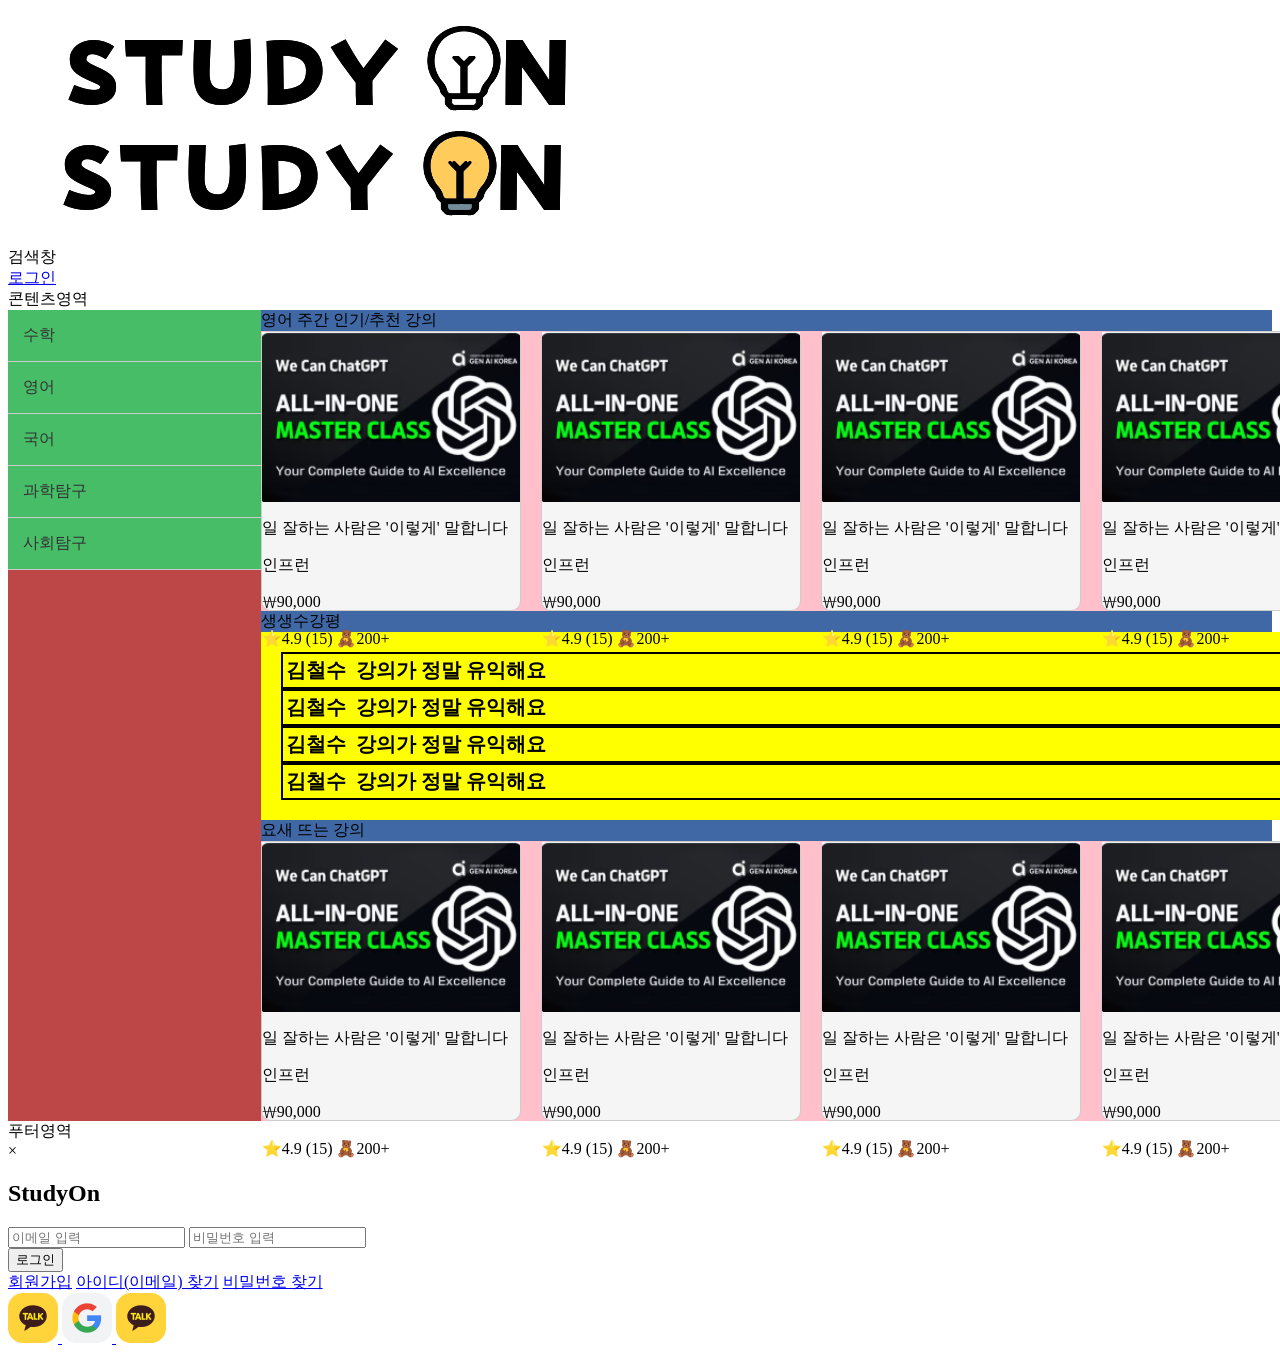
==== LectureRecommend.html @ 3291b0b1 "first" ====
<!DOCTYPE html>
<html lang="ko">
<head>
  <meta charset="UTF-8">
  <meta name="viewport" content="width=device-width, initial-scale=1.0">
  <title>기본 레이아웃 | Oneday OneClass</title>
  <link rel="stylesheet" href="MainTemplate.css">
  <link rel="stylesheet" href="LectureRecommend.css">
</head>
<body>
  <div id="wrap">
    <main id="container">
        <div class="center-box">
            <header id="header">
                <div class="header-container">
                    <div class="header-logo">
                        <img src="resources/logo.png" id="logo"alt="로고이미지">
                    </div>
                    <div class="header-search">검색창</div>
                    <div class="header-info">
                      <a href="#" id="loginModalBtn" class="modal">로그인</a>
                    </div>
                </div>
            </header>
            <div id="content">콘텐츠영역
                <div id="empty-box"></div>
                <div class="main-container">
                  <div class="sidebar-container">
                    <div class="nav">
                        <a href="#" class="nav-item">수학</a>
                        <a href="#" class="nav-item">영어</a>
                        <a href="#" class="nav-item">국어</a>
                        <a href="#" class="nav-item">과학탐구</a>
                        <a href="#" class="nav-item">사회탐구</a>
                  </div>
                </div>
                <div class="main-content-container">
                  <div class="recomment-lecture-title">
                    영어 주간 인기/추천 강의
                  </div>
                    <div class ="recent-lecture-container">
                      <div class="recent-lecture-item">
                        <img src="resources/sample1.png" alt="강의이미지">
                        <div class="lecture-info">
                          <p class="lecture-title">일 잘하는 사람은 '이렇게' 말합니다</p>
                          <p class="lecture-info-text">인프런</p>
                          <p class="lecture-info-text">₩90,000</p>
                          <p class="lecture-info-text">⭐4.9 (15) 🧸200+</p>          
                        </div>
                      </div>
                      <div class="recent-lecture-item">
                        <img src="resources/sample1.png" alt="강의이미지">
                        <div class="lecture-info">
                          <p class="lecture-title">일 잘하는 사람은 '이렇게' 말합니다</p>
                          <p class="lecture-info-text">인프런</p>
                          <p class="lecture-info-text">₩90,000</p>
                          <p class="lecture-info-text">⭐4.9 (15) 🧸200+</p>          
                        </div>
                      </div>
                      <div class="recent-lecture-item">
                        <img src="resources/sample1.png" alt="강의이미지">
                        <div class="lecture-info">
                          <p class="lecture-title">일 잘하는 사람은 '이렇게' 말합니다</p>
                          <p class="lecture-info-text">인프런</p>
                          <p class="lecture-info-text">₩90,000</p>
                          <p class="lecture-info-text">⭐4.9 (15) 🧸200+</p>          
                        </div>
                      </div>
                      <div class="recent-lecture-item">
                        <img src="resources/sample1.png" alt="강의이미지">
                        <div class="lecture-info">
                          <p class="lecture-title">일 잘하는 사람은 '이렇게' 말합니다</p>
                          <p class="lecture-info-text">인프런</p>
                          <p class="lecture-info-text">₩90,000</p>
                          <p class="lecture-info-text">⭐4.9 (15) 🧸200+</p>          
                        </div>
                      </div>
                  </div>
                <div class="recomment-lecture-title">
                    생생수강평
                </div>
                <div class="lecture-comment-box">
                  <div class="lecture-comment-box-item">
                    <div class="lecture-comment-username">김철수</div>
                    <div class="lecture-comment-comment">강의가 정말 유익해요</div>
                  </div>
                  <div class="lecture-comment-box-item">
                    <div class="lecture-comment-username">김철수</div>
                    <div class="lecture-comment-comment">강의가 정말 유익해요</div>
                  </div>
                  <div class="lecture-comment-box-item">
                    <div class="lecture-comment-username">김철수</div>
                    <div class="lecture-comment-comment">강의가 정말 유익해요</div>
                  </div>
                  <div class="lecture-comment-box-item">
                    <div class="lecture-comment-username">김철수</div>
                    <div class="lecture-comment-comment">강의가 정말 유익해요</div>
                  </div>
                </div>
                <div class="recomment-lecture-title">
                    요새 뜨는 강의
                </div>

                <div class ="recent-lecture-container">
                      <div class="recent-lecture-item">
                        <img src="resources/sample1.png" alt="강의이미지">
                        <div class="lecture-info">
                          <p class="lecture-title">일 잘하는 사람은 '이렇게' 말합니다</p>
                          <p class="lecture-info-text">인프런</p>
                          <p class="lecture-info-text">₩90,000</p>
                          <p class="lecture-info-text">⭐4.9 (15) 🧸200+</p>          
                        </div>
                      </div>
                      <div class="recent-lecture-item">
                        <img src="resources/sample1.png" alt="강의이미지">
                        <div class="lecture-info">
                          <p class="lecture-title">일 잘하는 사람은 '이렇게' 말합니다</p>
                          <p class="lecture-info-text">인프런</p>
                          <p class="lecture-info-text">₩90,000</p>
                          <p class="lecture-info-text">⭐4.9 (15) 🧸200+</p>          
                        </div>
                      </div>
                      <div class="recent-lecture-item">
                        <img src="resources/sample1.png" alt="강의이미지">
                        <div class="lecture-info">
                          <p class="lecture-title">일 잘하는 사람은 '이렇게' 말합니다</p>
                          <p class="lecture-info-text">인프런</p>
                          <p class="lecture-info-text">₩90,000</p>
                          <p class="lecture-info-text">⭐4.9 (15) 🧸200+</p>          
                        </div>
                      </div>
                      <div class="recent-lecture-item">
                        <img src="resources/sample1.png" alt="강의이미지">
                        <div class="lecture-info">
                          <p class="lecture-title">일 잘하는 사람은 '이렇게' 말합니다</p>
                          <p class="lecture-info-text">인프런</p>
                          <p class="lecture-info-text">₩90,000</p>
                          <p class="lecture-info-text">⭐4.9 (15) 🧸200+</p>          
                        </div>
                      </div>
                  </div>



              </div>
            </div>
            <footer id="footer">푸터영역</footer>
        </div>
        
    </main>
  </div>
  <div id="loginModalBg" class="modal-bg">
    <div class="modal-content">
      <span id="closeModal" class="close">&times;</span>
      <h2>StudyOn</h2>
      <input type="text" placeholder="이메일 입력">
      <input type="password" placeholder="비밀번호 입력">
      <div class="divider-line"></div>
      <button>로그인</button>
      <div class="resister-box">
        <a href="#">회원가입</a>
        <a href="#">아이디(이메일) 찾기</a>
        <a href="#">비밀번호 찾기</a>
      </div>
      <div class="divider-line"></div>
      <div class="social-login-box">
        <div class="social-icons">
          <a href="#">
              <img src="resources/kakao.png" alt="카카오 로그인">
          </a>
          <a href="#">
              <img src="resources/google.png" alt="구글 로그인">
          </a>
          <a href="#">
              <img src="resources/kakao.png" alt="구글 로그인">
          </a>
        </div>
      </div>

    </div>
  </div>
  <script src="Maintemplate.js"></script>
</body>
</html>
---- LectureRecommend.css ----
.main-container{
  display: flex;
  flex-direction:row;
  width: 100%;
  height:100%;
  background-color: rgb(189, 71, 71);
}

.sidebar-container{
  width: 20%;
  height:100%;
  background-color: rgb(71, 189, 104);
}

.main-content-container{
  width: 80%;
  height:100%;
  background-color: rgb(63, 104, 165);

}

.nav{
  display: flex;
  flex-direction: column;
}

.nav-item {
  padding: 15px;
  border-bottom: 1px solid #ccc;
  text-decoration: none;
  color: #333;
  display: block; /* ✅ 클릭영역 확장 */
  transition: all 0.2s ease; /* ✅ 부드럽게 */
}

.nav-item:hover {
  background-color: #f5f5f5; /* ✅ 배경 밝게 */
  color: #0078ff;            /* ✅ 글자 파란색 */
  border-bottom: 2px solid #0078ff; /* ✅ 강조라인 */
  font-weight: 600;          /* ✅ 살짝 두껍게 */
}




.recent-lecture-container {
  display: grid;
  grid-template-columns: repeat(5, 1fr);
  gap: 20px;
  width: 100%;             /* ✅ 1420px 고정 대신 부모에 맞춤 */
  box-sizing: border-box;  /* ✅ padding/gap 계산 포함 */
  background-color: pink;
}


.recent-lecture-item {
  width: 260px;            /* 고정 폭 (5등분용) */
  height: 280px;           /* 고정 높이 */
  background-color: #f5f5f5;
  border: 1px solid #ccc;
  border-radius: 10px;
  display: flex;
  flex-direction: column;  /* ✅ 세로로 쌓기 */
  justify-content: flex-start; /* 위쪽부터 쌓기 */
  box-sizing: border-box;
}

.recent-lecture-item:hover {
  background-color: #bbb;
  transform: translateY(-5px);
  cursor: pointer;
}

.lecture-section-title{
  font-size: 24px;
  font-weight: bold;
}

.lecture-comment-box{
  width:100%;
  height:100%;
  background-color: yellow;
  padding:20px;
}

.lecture-comment-box-item{
  display:flex;
  flex-direction:row;
  border: 2px solid black;
  padding:3px;
}

.lecture-comment-username{
  font-size:20px;
  font-weight:bold;
  margin-right:10px;
}

.lecture-comment-comment{
  font-size:20px;
  font-weight:bold;
}
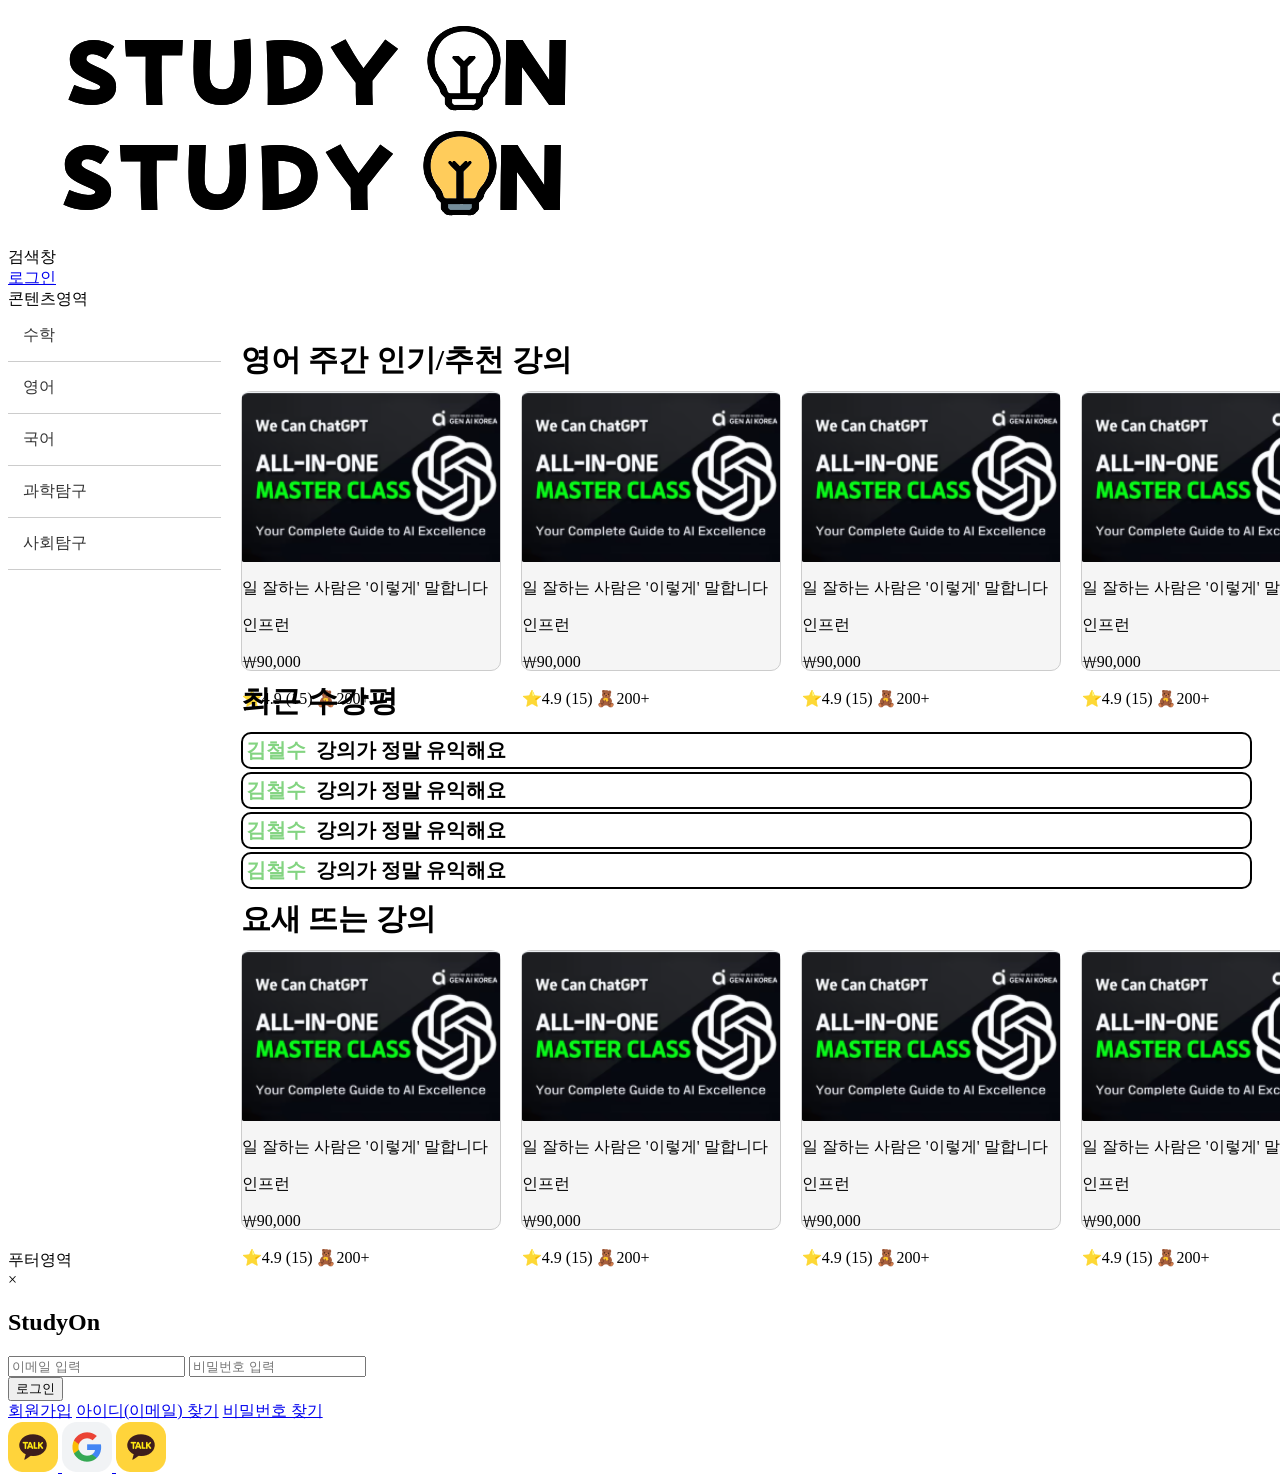
==== commit e4c503d5: "고객센터 작업중" ====
--- a/LectureRecommend.html
+++ b/LectureRecommend.html
@@ -26,7 +26,7 @@
                 <div id="empty-box"></div>
                 <div class="main-container">
                   <div class="sidebar-container">
-                    <div class="nav">
+                    <div class="recommend-nav">
                         <a href="#" class="nav-item">수학</a>
                         <a href="#" class="nav-item">영어</a>
                         <a href="#" class="nav-item">국어</a>
@@ -77,7 +77,7 @@
                       </div>
                   </div>
                 <div class="recomment-lecture-title">
-                    생생수강평
+                    최근 수강평
                 </div>
                 <div class="lecture-comment-box">
                   <div class="lecture-comment-box-item">
@@ -139,9 +139,6 @@
                         </div>
                       </div>
                   </div>
-
-
-
               </div>
             </div>
             <footer id="footer">푸터영역</footer>
--- a/LectureRecommend.css
+++ b/LectureRecommend.css
@@ -3,19 +3,20 @@
   flex-direction:row;
   width: 100%;
   height:100%;
-  background-color: rgb(189, 71, 71);
+  background-color: rgb(255, 255, 255);
 }
 
 .sidebar-container{
   width: 20%;
   height:100%;
-  background-color: rgb(71, 189, 104);
+  background-color: rgb(255, 255, 255);
 }
 
 .main-content-container{
   width: 80%;
   height:100%;
-  background-color: rgb(63, 104, 165);
+  padding:20px;
+  background-color: rgb(255, 255, 255);
 
 }
 
@@ -49,7 +50,7 @@
   gap: 20px;
   width: 100%;             /* ✅ 1420px 고정 대신 부모에 맞춤 */
   box-sizing: border-box;  /* ✅ padding/gap 계산 포함 */
-  background-color: pink;
+  background-color: rgb(255, 255, 255);
 }
 
 
@@ -79,8 +80,7 @@
 .lecture-comment-box{
   width:100%;
   height:100%;
-  background-color: yellow;
-  padding:20px;
+  background-color: rgb(255, 255, 255);
 }
 
 .lecture-comment-box-item{
@@ -88,6 +88,8 @@
   flex-direction:row;
   border: 2px solid black;
   padding:3px;
+  margin-bottom:3px;
+  border-radius:10px;
 }
 
 .lecture-comment-username{
@@ -99,4 +101,16 @@
 .lecture-comment-comment{
   font-size:20px;
   font-weight:bold;
+}
+
+.recomment-lecture-title{
+  font-size:30px;
+  font-weight:bold;
+  text-align: left;
+  margin-top:10px;
+  margin-bottom:10px;
+}
+
+.lecture-comment-username{
+  color: rgb(131, 212, 129);
 }
